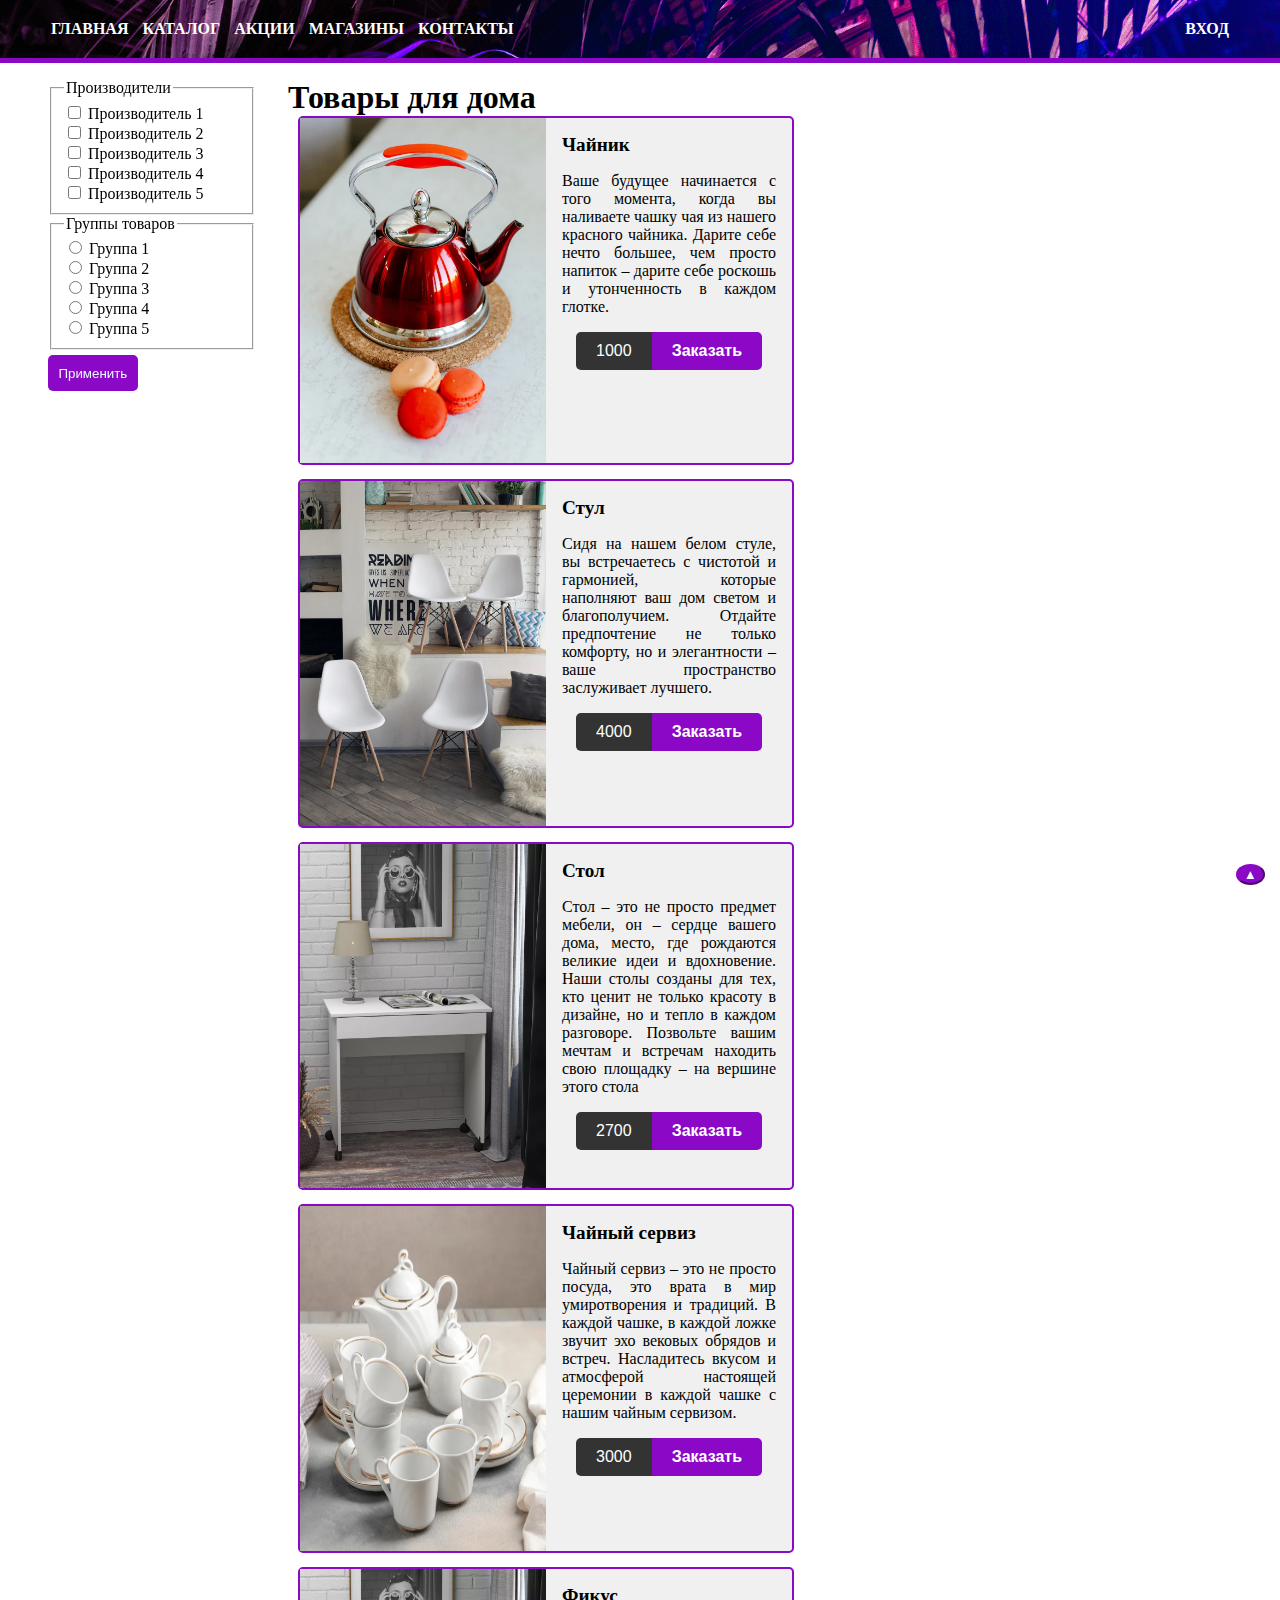
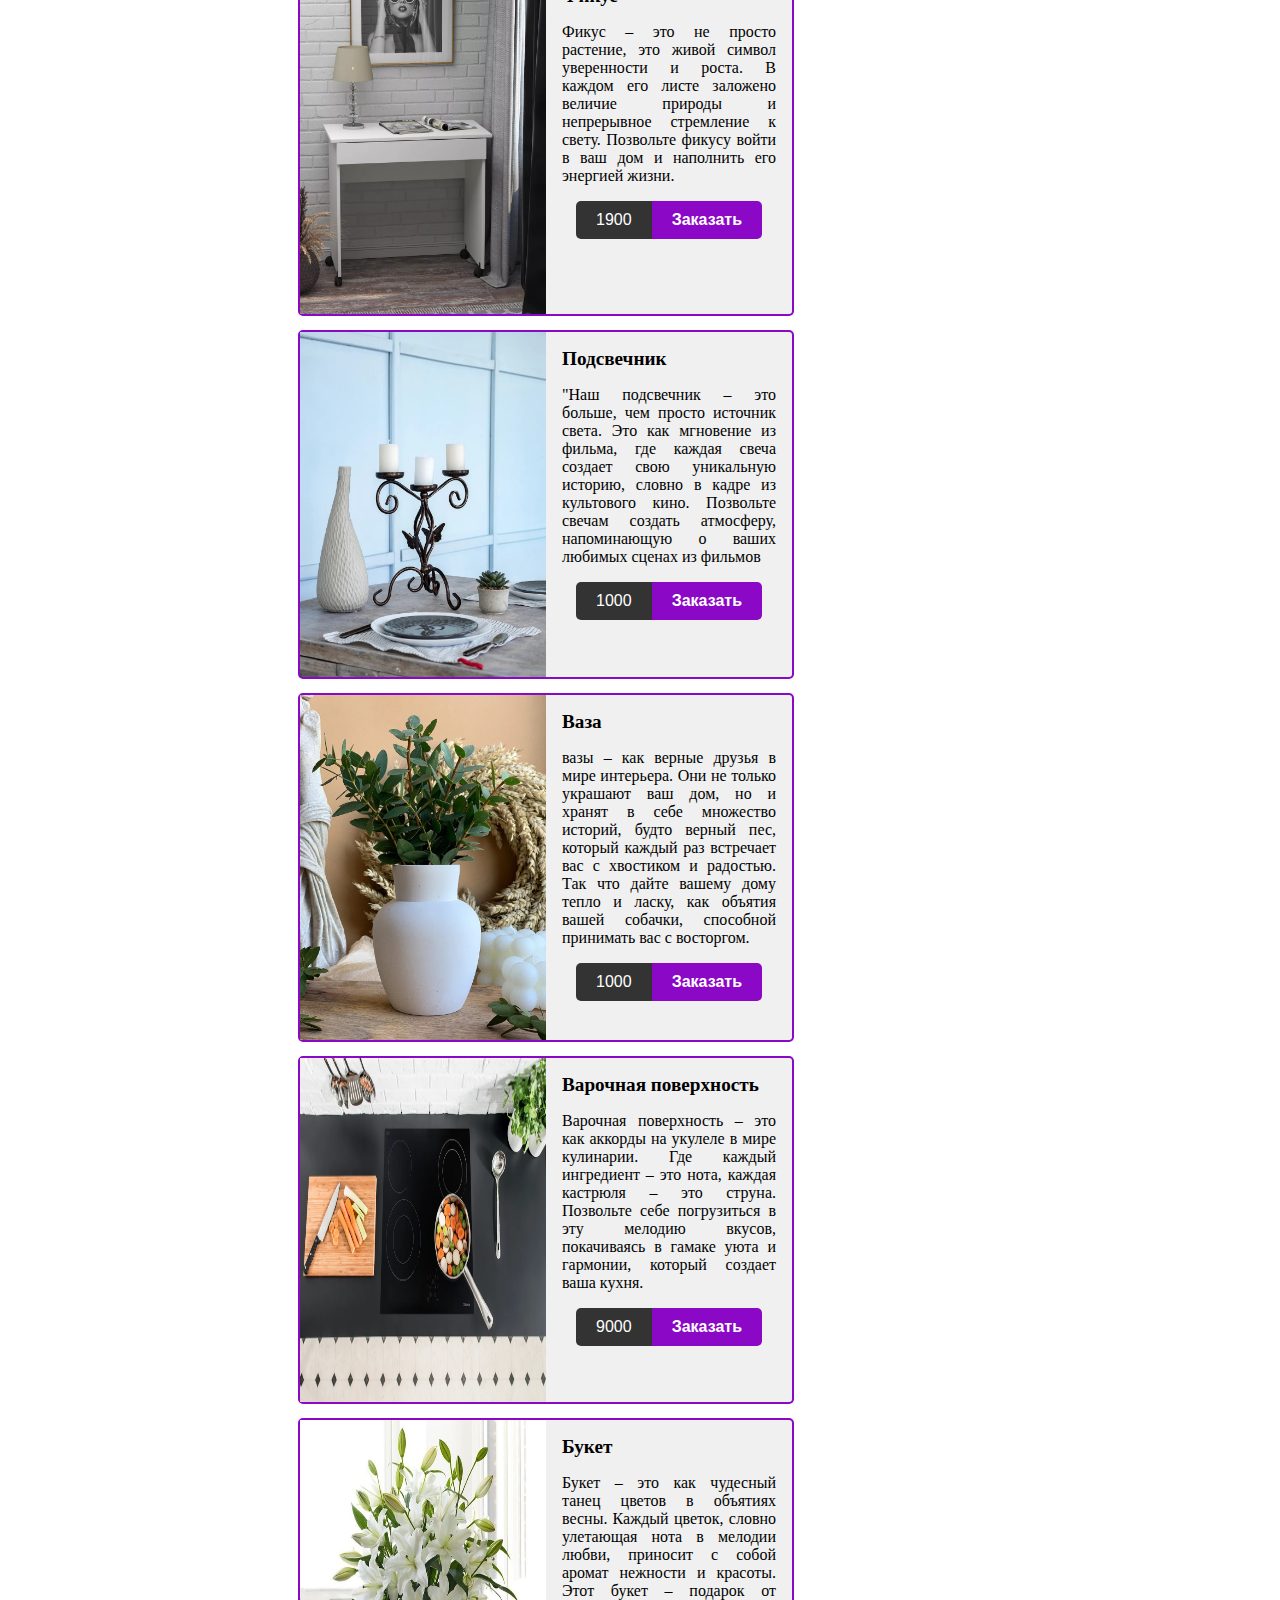
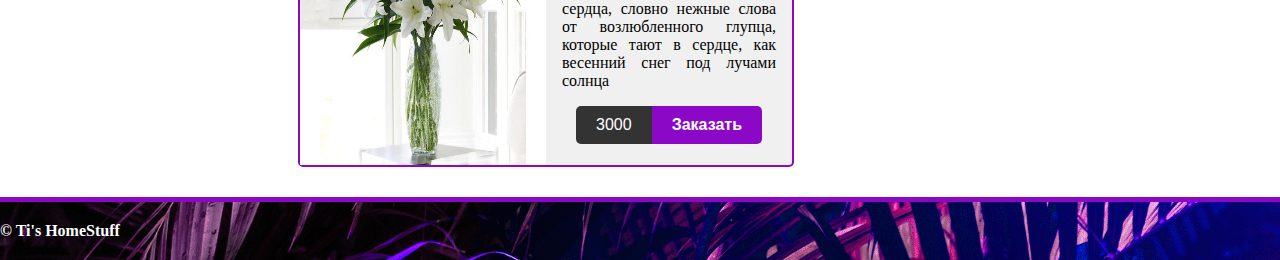
==== lab2/index.html @ 8882c42f "Add files via upload" ====
<!DOCTYPE html>
<html lang="ru">
<head>
    <meta charset="UTF-8">
    <meta name="viewport" content="width=device-width, initial-scale=1.0">
    <title>Интернет магазин</title>
    <link rel="stylesheet" href="style.css">
</head>
<body>
    <header class="header clearfix">
        <div class="conteiner">
            <nav class="main-menu">
                <ul>
                    <li><a href="#">Главная</a></li>
                    <li><a href="#">Каталог</a></li>
                    <li><a href="#">Акции</a></li>
                    <li><a href="#">Магазины</a></li>
                    <li><a href="#">Контакты</a></li>
                </ul>
            </nav>
            <div class="profile">
                <a href="#">Вход</a>
            </div>
        </div>
    </header>

    <main class="conteiner">
        <aside class="sidebar">
            <form >
                <fieldset>
                    <legend>Производители</legend>
                    <div class="form-group">
                        <input type="checkbox" name="manufacturer" id="manufacturer1">
                        <label for="manufacturer">Производитель 1</label>
                    </div>
                    <div class="form-group">
                        <input type="checkbox" name="manufacturer" id="manufacturer2">
                        <label for="manufacturer">Производитель 2</label>
                    </div>
                    <div class="form-group">
                        <input type="checkbox" name="manufacturer" id="manufacturer3">
                        <label for="manufacturer">Производитель 3</label>
                    </div>
                    <div class="form-group">
                        <input type="checkbox" name="manufacturer" id="manufacturer4">
                        <label for="manufacturer">Производитель 4</label>
                    </div>
                    <div class="form-group">
                        <input type="checkbox" name="manufacturer" id="manufacturer5">
                        <label for="manufacturer">Производитель 5</label>
                    </div>
                </fieldset>

                <fieldset>
                    <legend>Группы товаров</legend>

                    <div class="form-group">
                        <input type="radio" name="group" id="group1">
                        <label for="group1">Группа 1</label>
                    </div>
                    <div class="form-group">
                        <input type="radio" name="group" id="group2">
                        <label for="group2">Группа 2</label>
                    </div>
                    <div class="form-group">
                        <input type="radio" name="group" id="group3">
                        <label for="group3">Группа 3</label>
                    </div>
                    <div class="form-group">
                        <input type="radio" name="group" id="group4">
                        <label for="group4">Группа 4</label>
                    </div>
                    <div class="form-group">
                        <input type="radio" name="group" id="group5">
                        <label for="group5">Группа 5</label>
                    </div>
                </fieldset>
                <button class="btn" type="submit">Применить</button>
            </form>
        </aside>

        <div class="page-content">
            <h1 class="products-header">Товары для дома</h1>
            <div class="product">
                <div class="product-card">
                    <div class="product-image">
                        <img src="images\product1.jpg" alt="product1">
                    </div>
                    <div class="product-details">
                        <header>Чайник</header>
                        <p class="product-info">
                            Ваше будущее начинается с того момента, когда вы наливаете чашку чая из нашего красного чайника.
                            Дарите себе нечто большее, чем просто напиток – дарите себе роскошь и утонченность
                            в каждом глотке.
                        </p>
                        <div class="action">
                            <button class="buy-btn">
                                <span class="price">1000 </span><span class="buy">Заказать</span>
                            </button>

                        </div>
                    </div>
                </div>

                <div class="product-card">
                    <div class="product-image">
                        <img src="images\product2.jpg" alt="product2">
                    </div>
                    <div class="product-details">
                        <header>Стул</header>
                        <p class="product-info">
                            Сидя на нашем белом стуле, вы встречаетесь с чистотой и гармонией,
                            которые наполняют ваш дом светом и благополучием. Отдайте предпочтение не
                            только комфорту, но и элегантности – ваше пространство заслуживает лучшего.
                        </p>
                        <div class="action">
                            <button class="buy-btn">
                                <span class="price">4000 </span><span class="buy">Заказать</span>
                            </button>

                        </div>
                    </div>
                </div>
                <div class="product-card">
                    <div class="product-image">
                        <img src="images\product3.jpg" alt="product3">
                    </div>
                    <div class="product-details">
                        <header>Стол</header>
                        <p class="product-info">
                            Стол – это не просто предмет мебели, он – сердце вашего дома, место, где рождаются великие идеи и вдохновение.
                            Наши столы созданы для тех, кто ценит не только красоту в дизайне, но и тепло в каждом
                            разговоре. Позвольте вашим мечтам и встречам находить свою площадку – на вершине этого стола
                        </p>
                        <div class="action">
                            <button class="buy-btn">
                                <span class="price">2700 </span><span class="buy">Заказать</span>
                            </button>

                        </div>
                    </div>
                </div>
                <div class="product-card">
                    <div class="product-image">
                        <img src="images\product5.jpg" alt="product5">
                    </div>
                    <div class="product-details">
                        <header>Чайный сервиз</header>
                        <p class="product-info">
                            Чайный сервиз – это не просто посуда, это врата в мир умиротворения и традиций.
                            В каждой чашке, в каждой ложке звучит эхо вековых обрядов и встреч. Насладитесь вкусом
                            и атмосферой настоящей церемонии в каждой чашке с нашим чайным сервизом.
                        </p>
                        <div class="action">
                            <button class="buy-btn">
                                <span class="price">3000 </span><span class="buy">Заказать</span>
                            </button>

                        </div>
                    </div>
                </div>
                <div class="product-card">
                    <div class="product-image">
                        <img src="images\product3.jpg" alt="product3">
                    </div>
                    <div class="product-details">
                        <header>Фикус</header>
                        <p class="product-info">
                            Фикус – это не просто растение, это живой символ уверенности и роста.
                             В каждом его листе заложено величие природы и непрерывное стремление к свету.
                             Позвольте фикусу войти в ваш дом и наполнить его энергией жизни.
                        </p>
                        <div class="action">
                            <button class="buy-btn">
                                <span class="price">1900 </span><span class="buy">Заказать</span>
                            </button>

                        </div>
                    </div>
                </div>
                <div class="product-card">
                    <div class="product-image">
                        <img src="images\product6.jpg" alt="product6">
                    </div>
                    <div class="product-details">
                        <header>Подсвечник</header>
                        <p class="product-info">
                            "Наш подсвечник – это больше, чем просто источник света. Это как мгновение
                            из фильма, где каждая свеча создает свою уникальную историю, словно в кадре
                            из культового кино. Позвольте свечам создать атмосферу, напоминающую о ваших
                            любимых сценах из фильмов
                        </p>
                        <div class="action">
                            <button class="buy-btn">
                                <span class="price">1000 </span><span class="buy">Заказать</span>
                            </button>

                        </div>
                    </div>
                </div>
                <div class="product-card">
                    <div class="product-image">
                        <img src="images\product7.jpg" alt="product7">
                    </div>
                    <div class="product-details">
                        <header>Ваза</header>
                        <p class="product-info">
                            вазы – как верные друзья в мире интерьера. Они не только украшают ваш дом, но и
                            хранят в себе множество историй, будто верный пес, который каждый раз встречает вас с хвостиком
                            и радостью. Так что дайте вашему дому тепло и ласку, как объятия вашей собачки, способной принимать вас с восторгом.
                        </p>
                        <div class="action">
                            <button class="buy-btn">
                                <span class="price">1000 </span><span class="buy">Заказать</span>
                            </button>

                        </div>
                    </div>
                </div>
                <div class="product-card">
                    <div class="product-image">
                        <img src="images\product8.jpg" alt="product8">
                    </div>
                    <div class="product-details">
                        <header>Варочная поверхность</header>
                        <p class="product-info">
                            Варочная поверхность – это как аккорды на укулеле в мире кулинарии. Где каждый ингредиент
                             – это нота, каждая кастрюля – это струна. Позвольте себе погрузиться в эту мелодию
                              вкусов, покачиваясь в гамаке уюта и гармонии, который создает ваша кухня.
                        </p>
                        <div class="action">
                            <button class="buy-btn">
                                <span class="price">9000 </span><span class="buy">Заказать</span>
                            </button>

                        </div>
                    </div>
                </div>
                <div class="product-card">
                    <div class="product-image">
                        <img src="images\product9.jpg" alt="product9">
                    </div>
                    <div class="product-details">
                        <header>Букет</header>
                        <p class="product-info">
                            Букет – это как чудесный танец цветов в объятиях весны.
                            Каждый цветок, словно улетающая нота в мелодии любви, приносит с собой аромат
                            нежности и красоты. Этот букет – подарок от сердца, словно нежные слова от возлюбленного
                            глупца, которые тают в сердце, как весенний снег под лучами солнца
                        </p>
                        <div class="action">
                            <button class="buy-btn">
                                <span class="price">3000 </span><span class="buy">Заказать</span>
                            </button>

                        </div>
                    </div>
                </div>


            </div>
        </div>
        <button class="scroll-to-top" title="Наверх">&#9650</button>

    </main>
    <footer class="footer">
        <div class="container">
            &copy Ti's HomeStuff
        </div>
    </footer>

</body>
</html>
---- lab2/style.css ----
body{
    margin: 0;
    position:relative;
    min-height: 100vh;
}

*, *::after, *::before {
    box-sizing: border-box;
}

.action {
    text-align:center;
}

.btn {
    padding: 5%;
    margin-top: 5px;
    text-align: center;
    background-color: #8a08c6;
    color: aliceblue;
    border: 0px;
    border-radius: 5px;
    border-color: #8a08c6;
}

.buy-btn {
    font-size: 1rem;
    color: white;
    border-radius: 5px;
    cursor: pointer;
    border: none;
    outline: none;
    padding: 0;
    overflow: hidden;
}


.buy-btn span {
    display: inline-block;
    padding: 0.625rem  1.25rem;
}

.buy-btn .price {
    background-color: #333;
}

.buy-btn .buy {
    background-color: #8a08c6;
    font-weight: bold;
}

.header{
    background-color: rgb(69, 14, 97);
    background-image: url(images/back.webp);
    padding: 1.25rem;
    border-bottom: 5px solid #8a08c6;
    position: sticky;
}


.conteiner{
    max-width: 95%;
    margin: 0 auto;
}

.main-menu{
    float: left;
}


.main-menu ul{
    list-style: none;
    margin: 0;
    padding: 0;
}

.main-menu li{
    display: inline;
    margin-right: 10px;

}

.header a{
    text-decoration: none;
    color: rgb(255, 255, 255);
    font-weight: bold;
    text-transform: uppercase;
}


.profile{
    float: right;
}

.clearfix::after{
    content: '';
    display: block;
    clear: both;
}

.sidebar{
    float: left;
    width: 240px;
    padding: 1rem;
    box-sizing: border-box;
    position: sticky;
    top: 63px;
}

.page-content{
    margin-left: 15rem;
    padding: 1rem;
}

.products-header{
    margin: 0;
}

.product-card{
    display: inline-block;
    height: 21.8rem;
    width: 31rem;
    border: 2px solid #8a08c6;
    border-radius: 5px;
    background-color: rgb(240, 240, 240);
    margin: 0 0.625rem 0.625rem;
}

.product-image{
    float: left;
    width: 50%;
    height: 100%;

}

.product-image img{
    width: 100%;
    height: 100%;
}

.product-details{
    float: right;
    width: 50%;
    height: 100%;
    padding: 1rem;
    box-sizing: border-box;
}

.product-details header{
    font-size: 1.2rem;
    font-weight: bold;
}

.product-info{
    text-align: justify;
    font-size: 1.25;
    overflow: after;

}

.footer {
    padding: 1.25rem 0;
    color:white;
    border-top: 5px solid #8a08c6;
    font-weight: bold;
    position: absolute;
    bottom: 0;
    width: 100%;
    background-color: rgb(69, 14, 97);
    background-image: url(images/back.webp);

}

body::after {
    height: 63px;
    content: '';
    display:block;
}

.scroll-to-top {
    position:fixed;
    bottom: 15px;
    right: 15px;
    z-index: 10;
    border-radius: 50%;
    background-color: #8a08c6;
    color:aliceblue;
    border-color: #8a08c6
}
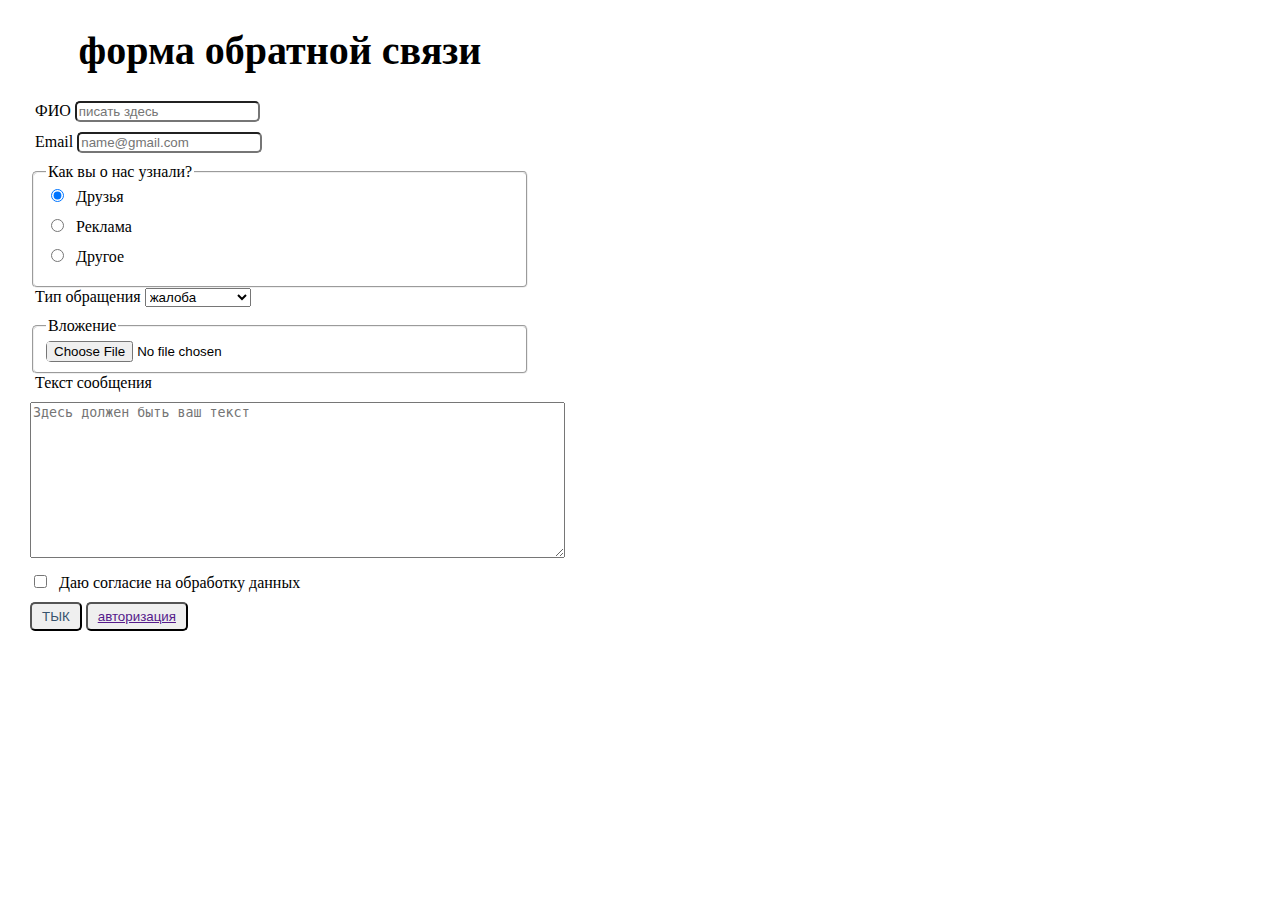
==== commit 75845b16: "Add files via upload" ====
--- a/lab2/index.html
+++ b/lab2/index.html
@@ -1,273 +1,68 @@
 <!DOCTYPE html>
-<html lang="ru">
+<html lang="en">
 <head>
     <meta charset="UTF-8">
+    <link rel="stylesheet" href="style.css">
     <meta name="viewport" content="width=device-width, initial-scale=1.0">
-    <title>Интернет магазин</title>
-    <link rel="stylesheet" href="style.css">
+    <title>Форма обратной связи</title>
 </head>
-<body>
-    <header class="header clearfix">
-        <div class="conteiner">
-            <nav class="main-menu">
-                <ul>
-                    <li><a href="#">Главная</a></li>
-                    <li><a href="#">Каталог</a></li>
-                    <li><a href="#">Акции</a></li>
-                    <li><a href="#">Магазины</a></li>
-                    <li><a href="#">Контакты</a></li>
-                </ul>
-            </nav>
-            <div class="profile">
-                <a href="#">Вход</a>
+<body class="body-f">
+    <h1>форма обратной связи</h1>
+
+    <form method="post" action="https://httpbin.org/post">
+
+        <div>
+            <label for="fio">ФИО</label>
+            <input type="text" id="fio" name="fio" placeholder="писать здесь">
+        </div>
+
+        <div>
+            <label for="email">Email</label>
+            <input type="email" id="email" name="email" placeholder="name@gmail.com" required>
+        </div>
+
+        <fieldset>
+            <legend>Как вы о нас узнали?</legend>
+            <div>
+                <input type="radio" name="source" id="friend" value="friend" checked>
+                <label for="friend">Друзья</label>
             </div>
+            <div>
+                <input type="radio" name="source" id="ad" value="Ad">
+                <label for="friend2">Реклама</label>
+            </div>
+            <div>
+                <input type="radio" name="source" id="other" value="Other">
+                <label for="friend2">Другое</label>
+            </div>
+        </fieldset>
+
+        <div>
+            <label for="type">Тип обращения</label>
+            <select name="type" id="type">
+                <option selected>жалоба</option>
+                <option value="right">Моя госпожа</option>
+                <option>предложение</option>
+            </select>
         </div>
-    </header>
+        <fieldset>
+        <legend>Вложение</legend>
+        <input name="file" type="file">
+        </fieldset>
+        <div class="form-group">
+            <label class="label" for="message">Текст сообщения</label>
+        </div>
+        <div>
+            <textarea name="message" id="message" cols="64" rows="10" placeholder="Здесь должен быть ваш текст"></textarea>
+        </div>
+        <div class="form-group">
+            <input type="checkbox" name="agree" id="agree">
+            <label for="agree">Даю согласие на обработку данных</label>
+        </div>
+        <button type="submit">ТЫК</button>
+        <button><a href="">авторизация</a></button>
 
-    <main class="conteiner">
-        <aside class="sidebar">
-            <form >
-                <fieldset>
-                    <legend>Производители</legend>
-                    <div class="form-group">
-                        <input type="checkbox" name="manufacturer" id="manufacturer1">
-                        <label for="manufacturer">Производитель 1</label>
-                    </div>
-                    <div class="form-group">
-                        <input type="checkbox" name="manufacturer" id="manufacturer2">
-                        <label for="manufacturer">Производитель 2</label>
-                    </div>
-                    <div class="form-group">
-                        <input type="checkbox" name="manufacturer" id="manufacturer3">
-                        <label for="manufacturer">Производитель 3</label>
-                    </div>
-                    <div class="form-group">
-                        <input type="checkbox" name="manufacturer" id="manufacturer4">
-                        <label for="manufacturer">Производитель 4</label>
-                    </div>
-                    <div class="form-group">
-                        <input type="checkbox" name="manufacturer" id="manufacturer5">
-                        <label for="manufacturer">Производитель 5</label>
-                    </div>
-                </fieldset>
-
-                <fieldset>
-                    <legend>Группы товаров</legend>
-
-                    <div class="form-group">
-                        <input type="radio" name="group" id="group1">
-                        <label for="group1">Группа 1</label>
-                    </div>
-                    <div class="form-group">
-                        <input type="radio" name="group" id="group2">
-                        <label for="group2">Группа 2</label>
-                    </div>
-                    <div class="form-group">
-                        <input type="radio" name="group" id="group3">
-                        <label for="group3">Группа 3</label>
-                    </div>
-                    <div class="form-group">
-                        <input type="radio" name="group" id="group4">
-                        <label for="group4">Группа 4</label>
-                    </div>
-                    <div class="form-group">
-                        <input type="radio" name="group" id="group5">
-                        <label for="group5">Группа 5</label>
-                    </div>
-                </fieldset>
-                <button class="btn" type="submit">Применить</button>
-            </form>
-        </aside>
-
-        <div class="page-content">
-            <h1 class="products-header">Товары для дома</h1>
-            <div class="product">
-                <div class="product-card">
-                    <div class="product-image">
-                        <img src="images\product1.jpg" alt="product1">
-                    </div>
-                    <div class="product-details">
-                        <header>Чайник</header>
-                        <p class="product-info">
-                            Ваше будущее начинается с того момента, когда вы наливаете чашку чая из нашего красного чайника.
-                            Дарите себе нечто большее, чем просто напиток – дарите себе роскошь и утонченность
-                            в каждом глотке.
-                        </p>
-                        <div class="action">
-                            <button class="buy-btn">
-                                <span class="price">1000 </span><span class="buy">Заказать</span>
-                            </button>
-
-                        </div>
-                    </div>
-                </div>
-
-                <div class="product-card">
-                    <div class="product-image">
-                        <img src="images\product2.jpg" alt="product2">
-                    </div>
-                    <div class="product-details">
-                        <header>Стул</header>
-                        <p class="product-info">
-                            Сидя на нашем белом стуле, вы встречаетесь с чистотой и гармонией,
-                            которые наполняют ваш дом светом и благополучием. Отдайте предпочтение не
-                            только комфорту, но и элегантности – ваше пространство заслуживает лучшего.
-                        </p>
-                        <div class="action">
-                            <button class="buy-btn">
-                                <span class="price">4000 </span><span class="buy">Заказать</span>
-                            </button>
-
-                        </div>
-                    </div>
-                </div>
-                <div class="product-card">
-                    <div class="product-image">
-                        <img src="images\product3.jpg" alt="product3">
-                    </div>
-                    <div class="product-details">
-                        <header>Стол</header>
-                        <p class="product-info">
-                            Стол – это не просто предмет мебели, он – сердце вашего дома, место, где рождаются великие идеи и вдохновение.
-                            Наши столы созданы для тех, кто ценит не только красоту в дизайне, но и тепло в каждом
-                            разговоре. Позвольте вашим мечтам и встречам находить свою площадку – на вершине этого стола
-                        </p>
-                        <div class="action">
-                            <button class="buy-btn">
-                                <span class="price">2700 </span><span class="buy">Заказать</span>
-                            </button>
-
-                        </div>
-                    </div>
-                </div>
-                <div class="product-card">
-                    <div class="product-image">
-                        <img src="images\product5.jpg" alt="product5">
-                    </div>
-                    <div class="product-details">
-                        <header>Чайный сервиз</header>
-                        <p class="product-info">
-                            Чайный сервиз – это не просто посуда, это врата в мир умиротворения и традиций.
-                            В каждой чашке, в каждой ложке звучит эхо вековых обрядов и встреч. Насладитесь вкусом
-                            и атмосферой настоящей церемонии в каждой чашке с нашим чайным сервизом.
-                        </p>
-                        <div class="action">
-                            <button class="buy-btn">
-                                <span class="price">3000 </span><span class="buy">Заказать</span>
-                            </button>
-
-                        </div>
-                    </div>
-                </div>
-                <div class="product-card">
-                    <div class="product-image">
-                        <img src="images\product3.jpg" alt="product3">
-                    </div>
-                    <div class="product-details">
-                        <header>Фикус</header>
-                        <p class="product-info">
-                            Фикус – это не просто растение, это живой символ уверенности и роста.
-                             В каждом его листе заложено величие природы и непрерывное стремление к свету.
-                             Позвольте фикусу войти в ваш дом и наполнить его энергией жизни.
-                        </p>
-                        <div class="action">
-                            <button class="buy-btn">
-                                <span class="price">1900 </span><span class="buy">Заказать</span>
-                            </button>
-
-                        </div>
-                    </div>
-                </div>
-                <div class="product-card">
-                    <div class="product-image">
-                        <img src="images\product6.jpg" alt="product6">
-                    </div>
-                    <div class="product-details">
-                        <header>Подсвечник</header>
-                        <p class="product-info">
-                            "Наш подсвечник – это больше, чем просто источник света. Это как мгновение
-                            из фильма, где каждая свеча создает свою уникальную историю, словно в кадре
-                            из культового кино. Позвольте свечам создать атмосферу, напоминающую о ваших
-                            любимых сценах из фильмов
-                        </p>
-                        <div class="action">
-                            <button class="buy-btn">
-                                <span class="price">1000 </span><span class="buy">Заказать</span>
-                            </button>
-
-                        </div>
-                    </div>
-                </div>
-                <div class="product-card">
-                    <div class="product-image">
-                        <img src="images\product7.jpg" alt="product7">
-                    </div>
-                    <div class="product-details">
-                        <header>Ваза</header>
-                        <p class="product-info">
-                            вазы – как верные друзья в мире интерьера. Они не только украшают ваш дом, но и
-                            хранят в себе множество историй, будто верный пес, который каждый раз встречает вас с хвостиком
-                            и радостью. Так что дайте вашему дому тепло и ласку, как объятия вашей собачки, способной принимать вас с восторгом.
-                        </p>
-                        <div class="action">
-                            <button class="buy-btn">
-                                <span class="price">1000 </span><span class="buy">Заказать</span>
-                            </button>
-
-                        </div>
-                    </div>
-                </div>
-                <div class="product-card">
-                    <div class="product-image">
-                        <img src="images\product8.jpg" alt="product8">
-                    </div>
-                    <div class="product-details">
-                        <header>Варочная поверхность</header>
-                        <p class="product-info">
-                            Варочная поверхность – это как аккорды на укулеле в мире кулинарии. Где каждый ингредиент
-                             – это нота, каждая кастрюля – это струна. Позвольте себе погрузиться в эту мелодию
-                              вкусов, покачиваясь в гамаке уюта и гармонии, который создает ваша кухня.
-                        </p>
-                        <div class="action">
-                            <button class="buy-btn">
-                                <span class="price">9000 </span><span class="buy">Заказать</span>
-                            </button>
-
-                        </div>
-                    </div>
-                </div>
-                <div class="product-card">
-                    <div class="product-image">
-                        <img src="images\product9.jpg" alt="product9">
-                    </div>
-                    <div class="product-details">
-                        <header>Букет</header>
-                        <p class="product-info">
-                            Букет – это как чудесный танец цветов в объятиях весны.
-                            Каждый цветок, словно улетающая нота в мелодии любви, приносит с собой аромат
-                            нежности и красоты. Этот букет – подарок от сердца, словно нежные слова от возлюбленного
-                            глупца, которые тают в сердце, как весенний снег под лучами солнца
-                        </p>
-                        <div class="action">
-                            <button class="buy-btn">
-                                <span class="price">3000 </span><span class="buy">Заказать</span>
-                            </button>
-
-                        </div>
-                    </div>
-                </div>
-
-
-            </div>
-        </div>
-        <button class="scroll-to-top" title="Наверх">&#9650</button>
-
-    </main>
-    <footer class="footer">
-        <div class="container">
-            &copy Ti's HomeStuff
-        </div>
-    </footer>
+    </form>
 
 </body>
 </html>--- a/lab2/style.css
+++ b/lab2/style.css
@@ -1,189 +1,73 @@
-body{
-    margin: 0;
-    position:relative;
-    min-height: 100vh;
+h1 {
+    font-size: 40px;
+    font-style: bold;
+    text-align: center;
 }
 
-*, *::after, *::before {
-    box-sizing: border-box;
+.body-f {
+    width: 500px;
+    margin-left: 30px;
+    margin-top: 15px;
 }
 
-.action {
-    text-align:center;
+div {
+    margin-bottom: 10px;
 }
 
-.btn {
-    padding: 5%;
-    margin-top: 5px;
-    text-align: center;
-    background-color: #8a08c6;
-    color: aliceblue;
-    border: 0px;
+button {
+    padding: 5px;
+    padding-left: 10px;
+    padding-right: 10px;
     border-radius: 5px;
-    border-color: #8a08c6;
+    color:rgb(54, 83, 109)
 }
 
-.buy-btn {
-    font-size: 1rem;
-    color: white;
+fieldset {
     border-radius: 5px;
-    cursor: pointer;
-    border: none;
-    outline: none;
-    padding: 0;
-    overflow: hidden;
+}
+
+input {
+    border-radius: 5px;
+}
+
+.auth {
+    background-color: #f5f5f5b3;
+    padding: 5px;
+    border-radius: 10px;
+    border-color: black;
+    text-align: center;
+    border: 1px solid #f5f5f5b3;
+}
+
+h2 {
+    margin-bottom: 20px;
+    color: black;
+}
+
+.auth-b {
+    display: flex;
+    justify-content: center;
+    align-items: center;
+    height: 100vh;
+    margin: 0 auto;;
+    background-color: #f5f5f5c3;
+    max-width: 400px;
+    background-image: url(back.webp);
 }
 
 
-.buy-btn span {
-    display: inline-block;
-    padding: 0.625rem  1.25rem;
+
+.auth-l {
+    display: block;
+    margin-bottom: 10px;
+    color: black;
 }
 
-.buy-btn .price {
-    background-color: #333;
-}
-
-.buy-btn .buy {
-    background-color: #8a08c6;
-    font-weight: bold;
-}
-
-.header{
-    background-color: rgb(69, 14, 97);
-    background-image: url(images/back.webp);
-    padding: 1.25rem;
-    border-bottom: 5px solid #8a08c6;
-    position: sticky;
-}
-
-
-.conteiner{
-    max-width: 95%;
-    margin: 0 auto;
-}
-
-.main-menu{
-    float: left;
-}
-
-
-.main-menu ul{
-    list-style: none;
-    margin: 0;
-    padding: 0;
-}
-
-.main-menu li{
-    display: inline;
-    margin-right: 10px;
+.auth-f {
+    background-color: #d2b1f384;
 
 }
 
-.header a{
-    text-decoration: none;
-    color: rgb(255, 255, 255);
-    font-weight: bold;
-    text-transform: uppercase;
-}
-
-
-.profile{
-    float: right;
-}
-
-.clearfix::after{
-    content: '';
-    display: block;
-    clear: both;
-}
-
-.sidebar{
-    float: left;
-    width: 240px;
-    padding: 1rem;
-    box-sizing: border-box;
-    position: sticky;
-    top: 63px;
-}
-
-.page-content{
-    margin-left: 15rem;
-    padding: 1rem;
-}
-
-.products-header{
-    margin: 0;
-}
-
-.product-card{
-    display: inline-block;
-    height: 21.8rem;
-    width: 31rem;
-    border: 2px solid #8a08c6;
-    border-radius: 5px;
-    background-color: rgb(240, 240, 240);
-    margin: 0 0.625rem 0.625rem;
-}
-
-.product-image{
-    float: left;
-    width: 50%;
-    height: 100%;
-
-}
-
-.product-image img{
-    width: 100%;
-    height: 100%;
-}
-
-.product-details{
-    float: right;
-    width: 50%;
-    height: 100%;
-    padding: 1rem;
-    box-sizing: border-box;
-}
-
-.product-details header{
-    font-size: 1.2rem;
-    font-weight: bold;
-}
-
-.product-info{
-    text-align: justify;
-    font-size: 1.25;
-    overflow: after;
-
-}
-
-.footer {
-    padding: 1.25rem 0;
-    color:white;
-    border-top: 5px solid #8a08c6;
-    font-weight: bold;
-    position: absolute;
-    bottom: 0;
-    width: 100%;
-    background-color: rgb(69, 14, 97);
-    background-image: url(images/back.webp);
-
-}
-
-body::after {
-    height: 63px;
-    content: '';
-    display:block;
-}
-
-.scroll-to-top {
-    position:fixed;
-    bottom: 15px;
-    right: 15px;
-    z-index: 10;
-    border-radius: 50%;
-    background-color: #8a08c6;
-    color:aliceblue;
-    border-color: #8a08c6
+label {
+    margin-left: 5px;;
 }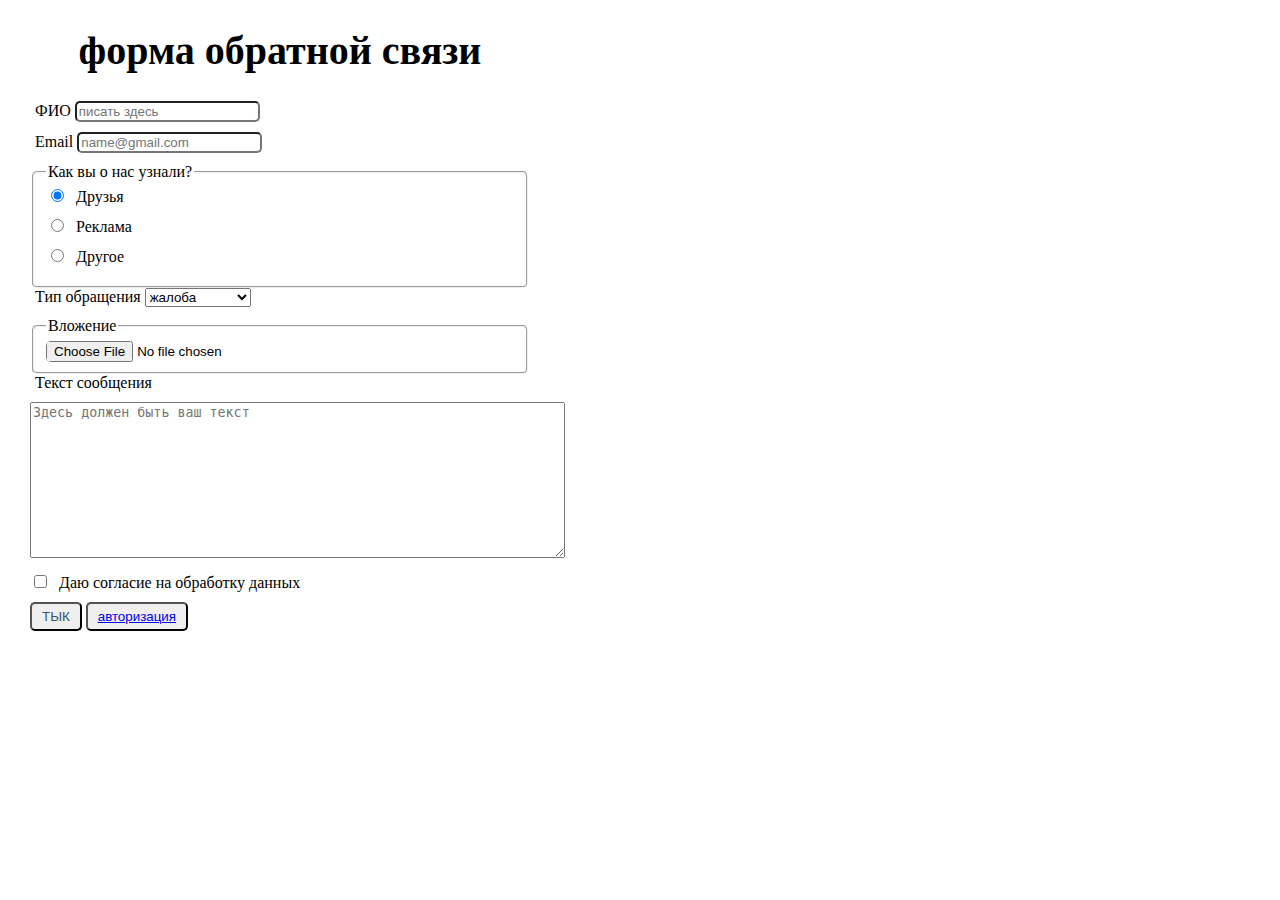
==== commit d662f284: "Update index.html" ====
--- a/lab2/index.html
+++ b/lab2/index.html
@@ -60,9 +60,9 @@
             <label for="agree">Даю согласие на обработку данных</label>
         </div>
         <button type="submit">ТЫК</button>
-        <button><a href="">авторизация</a></button>
+        <button><a href="auth.html">авторизация</a></button>
 
     </form>
 
 </body>
-</html>+</html>
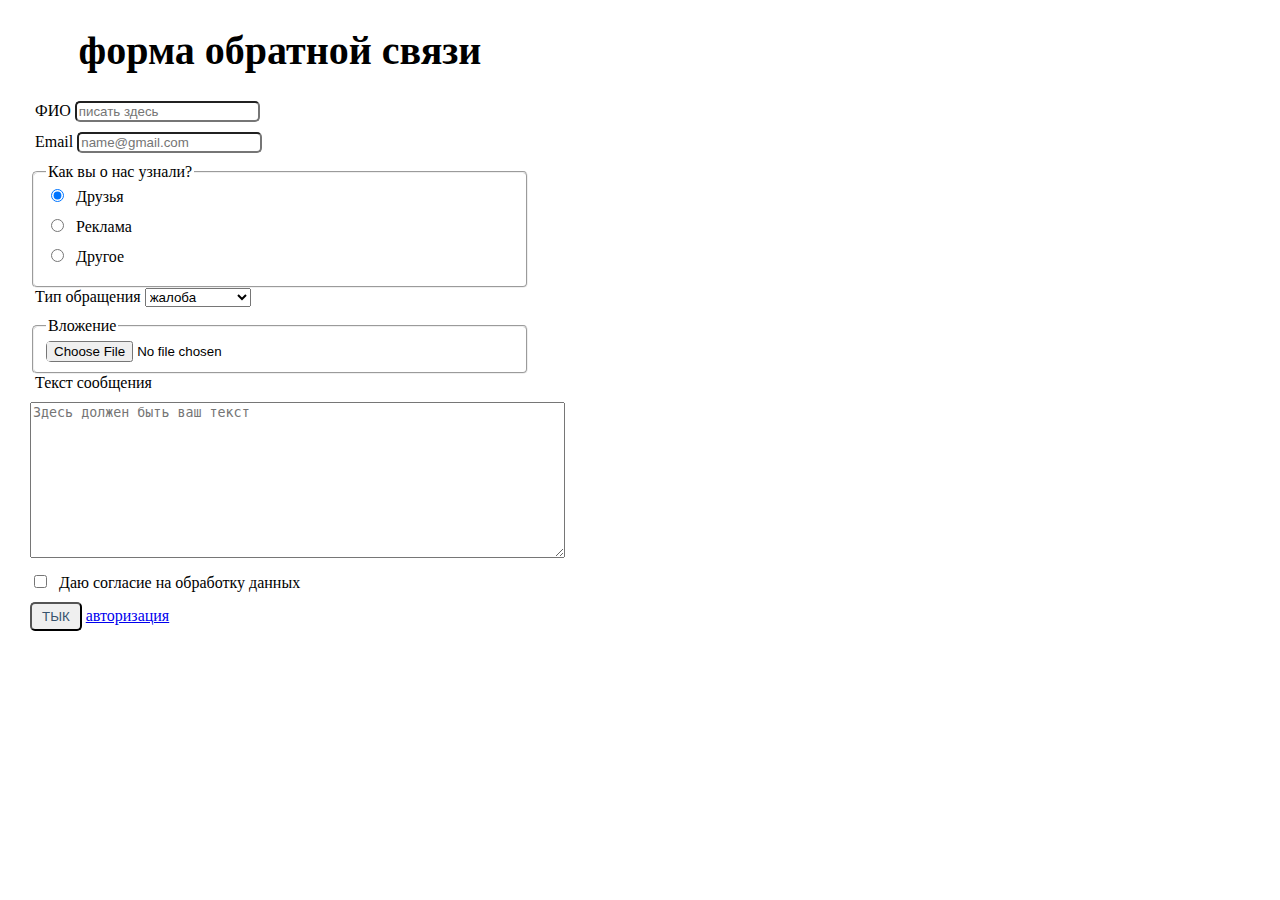
==== commit 553fca2e: "Update index.html" ====
--- a/lab2/index.html
+++ b/lab2/index.html
@@ -29,11 +29,11 @@
             </div>
             <div>
                 <input type="radio" name="source" id="ad" value="Ad">
-                <label for="friend2">Реклама</label>
+                <label for="ad">Реклама</label>
             </div>
             <div>
                 <input type="radio" name="source" id="other" value="Other">
-                <label for="friend2">Другое</label>
+                <label for="other">Другое</label>
             </div>
         </fieldset>
 
@@ -60,7 +60,7 @@
             <label for="agree">Даю согласие на обработку данных</label>
         </div>
         <button type="submit">ТЫК</button>
-        <button><a href="auth.html">авторизация</a></button>
+        <a href="auth.html">авторизация</a>
 
     </form>
 
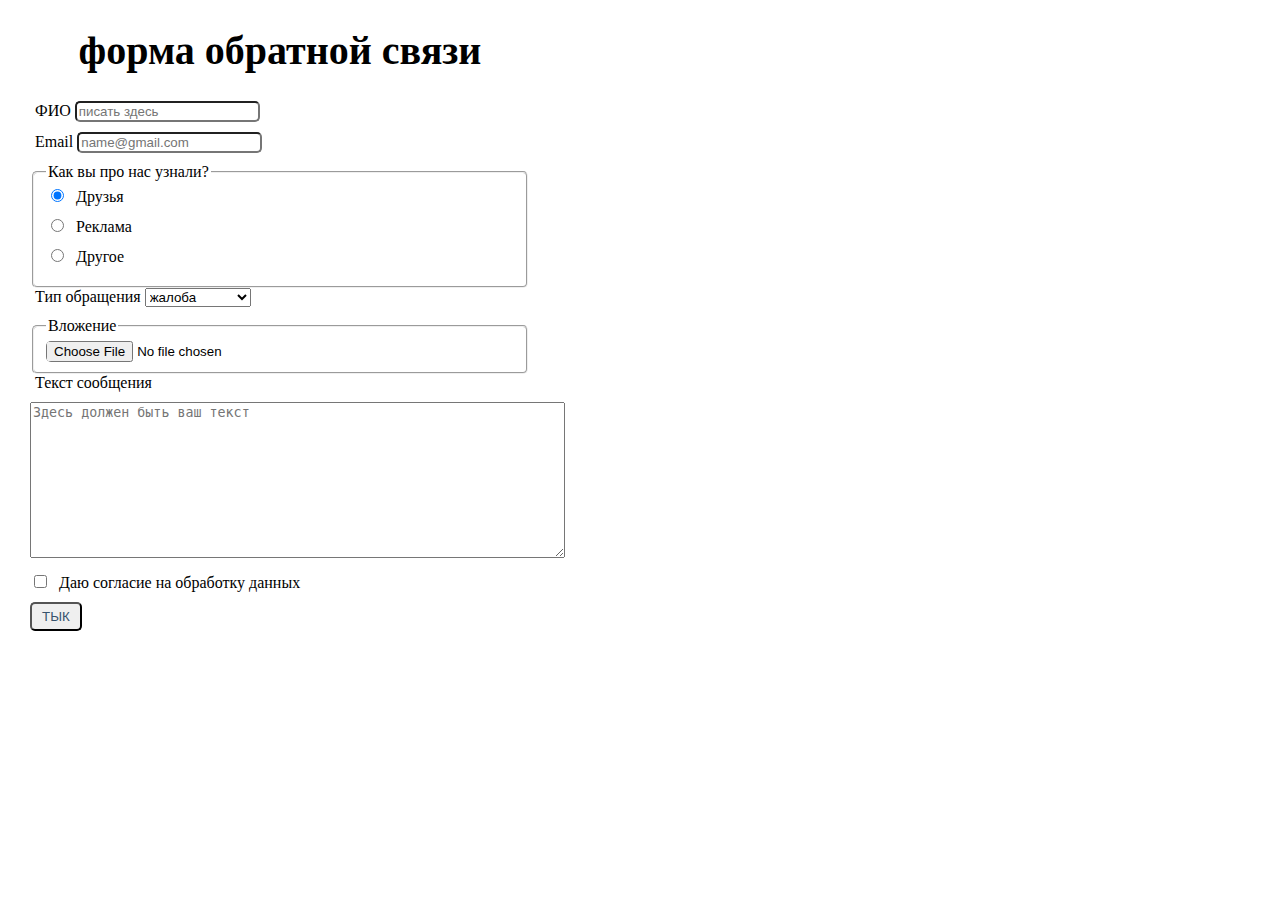
==== commit a298dab2: "Add files via upload" ====
--- a/lab2/index.html
+++ b/lab2/index.html
@@ -22,7 +22,7 @@
         </div>
 
         <fieldset>
-            <legend>Как вы о нас узнали?</legend>
+            <legend>Как вы про нас узнали?</legend>
             <div>
                 <input type="radio" name="source" id="friend" value="friend" checked>
                 <label for="friend">Друзья</label>
@@ -33,7 +33,7 @@
             </div>
             <div>
                 <input type="radio" name="source" id="other" value="Other">
-                <label for="other">Другое</label>
+                <label for="friend2">Другое</label>
             </div>
         </fieldset>
 
@@ -41,7 +41,7 @@
             <label for="type">Тип обращения</label>
             <select name="type" id="type">
                 <option selected>жалоба</option>
-                <option value="right">Моя госпожа</option>
+                <option value="right">моя госпожа</option>
                 <option>предложение</option>
             </select>
         </div>
@@ -60,9 +60,8 @@
             <label for="agree">Даю согласие на обработку данных</label>
         </div>
         <button type="submit">ТЫК</button>
-        <a href="auth.html">авторизация</a>
 
     </form>
 
 </body>
-</html>
+</html>